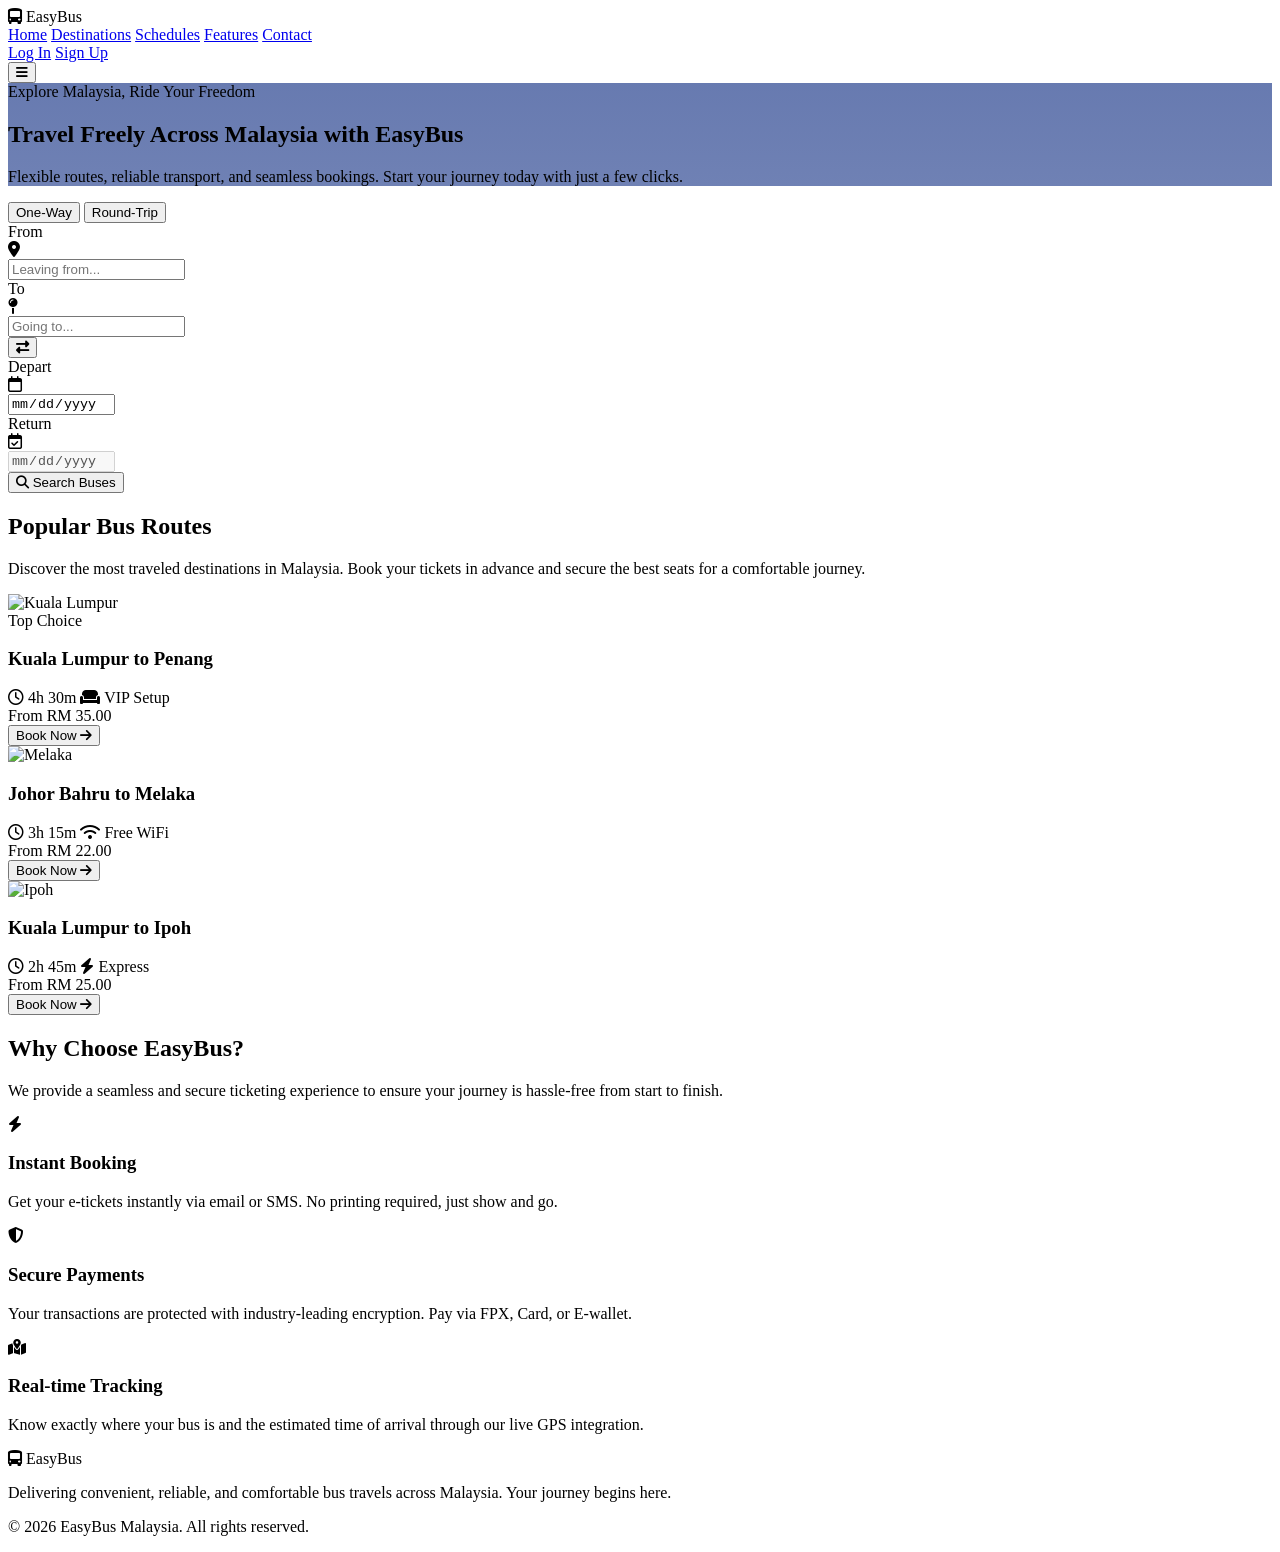
==== frontend/INDEX.html @ bebae69e "feat: add main landing page and live tracking page for EasyBus application - Created INDEX.html for " ====
<!DOCTYPE html>
<html lang="en" class="scroll-smooth">
<head>
    <meta charset="UTF-8">
    <meta name="viewport" content="width=device-width, initial-scale=1.0">
    <title>EasyBus | Travel Freely Across Malaysia</title>
    
    <!-- Google Fonts: Poppins for headings, Inter for body -->
    <link href="https://fonts.googleapis.com/css2?family=Inter:wght@300;400;500;600&family=Poppins:wght@500;600;700;800&display=swap" rel="stylesheet">
    
    <!-- Tailwind CSS -->
    <script src="https://cdn.tailwindcss.com"></script>
    
    <!-- FontAwesome for Icons -->
    <link rel="stylesheet" href="https://cdnjs.cloudflare.com/ajax/libs/font-awesome/6.4.0/css/all.min.css">
    
    <!-- Tailwind Configuration -->
    <script>
        tailwind.config = {
            theme: {
                extend: {
                    fontFamily: {
                        sans: ['Inter', 'sans-serif'],
                        heading: ['Poppins', 'sans-serif'],
                    },
                    colors: {
                        primary: '#1e3a8a', // Deep Blue
                        primaryLight: '#3b82f6',
                        accent: '#f59e0b', // Vibrant Amber/Orange
                        accentHover: '#d97706',
                    }
                }
            }
        }
    </script>
    <style>
        /* Custom styles for input date icons */
        input[type="date"]::-webkit-calendar-picker-indicator {
            background: transparent;
            bottom: 0;
            color: transparent;
            cursor: pointer;
            height: auto;
            left: 0;
            position: absolute;
            right: 0;
            top: 0;
            width: auto;
        }
        
        .hero-pattern {
            background-image: linear-gradient(rgba(30, 58, 138, 0.7), rgba(30, 58, 138, 0.4)), url('https://images.unsplash.com/photo-1544620347-c4fd4a3d5957?q=80&w=2069&auto=format&fit=crop');
            background-size: cover;
            background-position: center;
            background-attachment: fixed;
        }
        
        .image-zoom:hover img {
            transform: scale(1.05);
        }
    </style>
</head>
<body class="bg-gray-50 text-gray-800 antialiased font-sans">

    <!-- Navigation Bar -->
    <nav class="absolute w-full z-50 transition-all duration-300 bg-transparent border-b border-white/20">
        <div class="max-w-7xl mx-auto px-4 sm:px-6 lg:px-8">
            <div class="flex justify-between items-center h-20">
                <!-- Logo -->
                <div class="flex-shrink-0 flex items-center cursor-pointer">
                    <i class="fa-solid fa-bus-simple text-3xl text-accent mr-2"></i>
                    <span class="font-heading font-bold text-2xl text-white tracking-tight">Easy<span class="text-accent">Bus</span></span>
                </div>
                
                <!-- Desktop Menu -->
                <div class="hidden md:flex space-x-8 items-center">
                    <a href="#" class="text-white hover:text-accent transition-colors font-medium">Home</a>
                    <a href="#destinations" class="text-white hover:text-accent transition-colors font-medium">Destinations</a>
                    <a href="#" class="text-white hover:text-accent transition-colors font-medium">Schedules</a>
                    <a href="#features" class="text-white hover:text-accent transition-colors font-medium">Features</a>
                    <a href="#" class="text-white hover:text-accent transition-colors font-medium">Contact</a>
                </div>
                
                <!-- Auth Buttons -->
                <div class="hidden md:flex items-center space-x-4">
                    <a href="#" class="text-white font-medium hover:text-accent transition-colors">Log In</a>
                    <a href="#" class="bg-accent hover:bg-accentHover text-white px-5 py-2.5 rounded-full font-medium transition-colors shadow-lg shadow-accent/30">
                        Sign Up
                    </a>
                </div>

                <!-- Mobile menu button -->
                <div class="md:hidden flex items-center">
                    <button class="text-white hover:text-accent focus:outline-none">
                        <i class="fa-solid fa-bars text-2xl"></i>
                    </button>
                </div>
            </div>
        </div>
    </nav>

    <!-- Hero Section -->
    <section class="relative pt-32 pb-48 lg:pt-48 lg:pb-64 hero-pattern flex items-center justify-center text-center px-4">
        <div class="max-w-4xl mx-auto relative z-10">
            <span class="block text-accent font-bold tracking-wider uppercase mb-3 text-sm md:text-base">Explore Malaysia, Ride Your Freedom</span>
            <h1 class="text-4xl md:text-6xl lg:text-7xl font-heading font-bold text-white leading-tight mb-6 drop-shadow-lg">
                Travel Freely Across Malaysia with EasyBus
            </h1>
            <p class="text-lg md:text-xl text-gray-200 mb-10 drop-shadow max-w-2xl mx-auto">
                Flexible routes, reliable transport, and seamless bookings. Start your journey today with just a few clicks.
            </p>
        </div>
    </section>

    <!-- Search Widget (Overlapping Hero) -->
    <section class="relative z-20 max-w-6xl mx-auto px-4 sm:px-6 lg:px-8 -mt-32 lg:-mt-24 mb-20">
        <div class="bg-white rounded-2xl shadow-2xl p-6 lg:p-8 border border-gray-100">
            
            <!-- Tabs -->
            <div class="flex space-x-6 border-b border-gray-200 mb-6 pb-2">
                <button id="tab-one-way" class="text-primary border-b-2 border-primary font-semibold pb-2 px-1 focus:outline-none transition-colors" onclick="setTripType('one-way')">
                    One-Way
                </button>
                <button id="tab-round-trip" class="text-gray-400 border-b-2 border-transparent hover:text-primary font-medium pb-2 px-1 focus:outline-none transition-colors" onclick="setTripType('round-trip')">
                    Round-Trip
                </button>
            </div>

            <!-- Search Form -->
            <form class="grid grid-cols-1 md:grid-cols-2 lg:grid-cols-5 gap-4 items-end">
                
                <!-- From -->
                <div class="relative">
                    <label class="block text-xs font-semibold text-gray-500 uppercase tracking-wide mb-2">From</label>
                    <div class="relative">
                        <div class="absolute inset-y-0 left-0 pl-3 flex items-center pointer-events-none">
                            <i class="fa-solid fa-location-dot text-gray-400"></i>
                        </div>
                        <input type="text" placeholder="Leaving from..." class="w-full pl-10 pr-3 py-3 border border-gray-300 rounded-lg focus:ring-2 focus:ring-primaryLight focus:border-primaryLight outline-none transition-all text-sm font-medium">
                    </div>
                </div>

                <!-- To -->
                <div class="relative">
                    <label class="block text-xs font-semibold text-gray-500 uppercase tracking-wide mb-2">To</label>
                    <div class="relative">
                        <div class="absolute inset-y-0 left-0 pl-3 flex items-center pointer-events-none">
                            <i class="fa-solid fa-map-pin text-gray-400"></i>
                        </div>
                        <input type="text" placeholder="Going to..." class="w-full pl-10 pr-3 py-3 border border-gray-300 rounded-lg focus:ring-2 focus:ring-primaryLight focus:border-primaryLight outline-none transition-all text-sm font-medium">
                    </div>
                    <!-- Swap Button -->
                    <button type="button" class="hidden lg:flex absolute top-8 -left-6 bg-white border border-gray-200 rounded-full w-8 h-8 items-center justify-center text-primary hover:bg-gray-50 shadow-sm z-10 transition-transform hover:scale-110">
                        <i class="fa-solid fa-right-left"></i>
                    </button>
                </div>

                <!-- Departure Date -->
                <div class="relative">
                    <label class="block text-xs font-semibold text-gray-500 uppercase tracking-wide mb-2">Depart</label>
                    <div class="relative">
                        <div class="absolute inset-y-0 left-0 pl-3 flex items-center pointer-events-none">
                            <i class="fa-regular fa-calendar text-gray-400"></i>
                        </div>
                        <input type="date" class="w-full pl-10 pr-3 py-3 border border-gray-300 rounded-lg focus:ring-2 focus:ring-primaryLight focus:border-primaryLight outline-none transition-all text-sm font-medium text-gray-700 bg-white">
                    </div>
                </div>

                <!-- Return Date -->
                <div class="relative opacity-50" id="return-date-container">
                    <label class="block text-xs font-semibold text-gray-500 uppercase tracking-wide mb-2">Return</label>
                    <div class="relative">
                        <div class="absolute inset-y-0 left-0 pl-3 flex items-center pointer-events-none">
                            <i class="fa-regular fa-calendar-check text-gray-400"></i>
                        </div>
                        <input type="date" id="return-date" disabled class="w-full pl-10 pr-3 py-3 border border-gray-300 rounded-lg focus:ring-2 focus:ring-primaryLight focus:border-primaryLight outline-none transition-all text-sm font-medium text-gray-700 bg-gray-50 cursor-not-allowed">
                    </div>
                </div>

                <!-- Search Button & Passengers -->
                <div class="relative flex flex-col justify-end">
                    <button type="button" class="w-full bg-accent hover:bg-accentHover text-white py-3 px-4 rounded-lg font-bold text-lg transition-all shadow-lg shadow-accent/30 flex items-center justify-center gap-2 h-[46px]">
                        <i class="fa-solid fa-magnifying-glass"></i> Search Buses
                    </button>
                </div>

            </form>
        </div>
    </section>

    <!-- Popular Routes Section -->
    <section id="destinations" class="py-16 bg-gray-50">
        <div class="max-w-7xl mx-auto px-4 sm:px-6 lg:px-8">
            <div class="text-center mb-12">
                <h2 class="text-3xl md:text-4xl font-heading font-bold text-primary mb-4">Popular Bus Routes</h2>
                <p class="text-gray-500 max-w-2xl mx-auto">Discover the most traveled destinations in Malaysia. Book your tickets in advance and secure the best seats for a comfortable journey.</p>
            </div>

            <div class="grid grid-cols-1 md:grid-cols-3 gap-8">
                
                <!-- Card 1 -->
                <div class="bg-white rounded-2xl overflow-hidden shadow-md hover:shadow-xl transition-shadow duration-300 image-zoom border border-gray-100 group">
                    <div class="h-56 overflow-hidden relative">
                        <img src="https://images.unsplash.com/photo-1596422846543-74c6fc0e240e?q=80&w=2000&auto=format&fit=crop" alt="Kuala Lumpur" class="w-full h-full object-cover transition-transform duration-500">
                        <div class="absolute top-4 right-4 bg-white/90 backdrop-blur px-3 py-1 rounded-full text-xs font-bold text-primary shadow-sm">
                            Top Choice
                        </div>
                    </div>
                    <div class="p-6">
                        <div class="flex justify-between items-center mb-2">
                            <h3 class="text-xl font-bold text-gray-800">Kuala Lumpur to Penang</h3>
                        </div>
                        <div class="flex items-center gap-4 text-sm text-gray-500 mb-4">
                            <span class="flex items-center gap-1"><i class="fa-regular fa-clock text-accent"></i> 4h 30m</span>
                            <span class="flex items-center gap-1"><i class="fa-solid fa-couch text-accent"></i> VIP Setup</span>
                        </div>
                        <div class="flex justify-between items-center mt-4 pt-4 border-t border-gray-100">
                            <div class="text-gray-500 text-sm">From <span class="text-xl font-bold text-primary block">RM 35.00</span></div>
                            <button class="text-accent font-semibold group-hover:text-primary transition-colors flex items-center gap-2">Book Now <i class="fa-solid fa-arrow-right"></i></button>
                        </div>
                    </div>
                </div>

                <!-- Card 2 -->
                <div class="bg-white rounded-2xl overflow-hidden shadow-md hover:shadow-xl transition-shadow duration-300 image-zoom border border-gray-100 group">
                    <div class="h-56 overflow-hidden relative">
                        <img src="https://images.unsplash.com/photo-1582298681142-83b63294c653?q=80&w=2000&auto=format&fit=crop" alt="Melaka" class="w-full h-full object-cover transition-transform duration-500">
                    </div>
                    <div class="p-6">
                        <div class="flex justify-between items-center mb-2">
                            <h3 class="text-xl font-bold text-gray-800">Johor Bahru to Melaka</h3>
                        </div>
                        <div class="flex items-center gap-4 text-sm text-gray-500 mb-4">
                            <span class="flex items-center gap-1"><i class="fa-regular fa-clock text-accent"></i> 3h 15m</span>
                            <span class="flex items-center gap-1"><i class="fa-solid fa-wifi text-accent"></i> Free WiFi</span>
                        </div>
                        <div class="flex justify-between items-center mt-4 pt-4 border-t border-gray-100">
                            <div class="text-gray-500 text-sm">From <span class="text-xl font-bold text-primary block">RM 22.00</span></div>
                            <button class="text-accent font-semibold group-hover:text-primary transition-colors flex items-center gap-2">Book Now <i class="fa-solid fa-arrow-right"></i></button>
                        </div>
                    </div>
                </div>

                <!-- Card 3 -->
                <div class="bg-white rounded-2xl overflow-hidden shadow-md hover:shadow-xl transition-shadow duration-300 image-zoom border border-gray-100 group">
                    <div class="h-56 overflow-hidden relative">
                        <img src="https://images.unsplash.com/photo-1528644498305-65c2763f03a6?q=80&w=2000&auto=format&fit=crop" alt="Ipoh" class="w-full h-full object-cover transition-transform duration-500">
                    </div>
                    <div class="p-6">
                        <div class="flex justify-between items-center mb-2">
                            <h3 class="text-xl font-bold text-gray-800">Kuala Lumpur to Ipoh</h3>
                        </div>
                        <div class="flex items-center gap-4 text-sm text-gray-500 mb-4">
                            <span class="flex items-center gap-1"><i class="fa-regular fa-clock text-accent"></i> 2h 45m</span>
                            <span class="flex items-center gap-1"><i class="fa-solid fa-bolt text-accent"></i> Express</span>
                        </div>
                        <div class="flex justify-between items-center mt-4 pt-4 border-t border-gray-100">
                            <div class="text-gray-500 text-sm">From <span class="text-xl font-bold text-primary block">RM 25.00</span></div>
                            <button class="text-accent font-semibold group-hover:text-primary transition-colors flex items-center gap-2">Book Now <i class="fa-solid fa-arrow-right"></i></button>
                        </div>
                    </div>
                </div>

            </div>
        </div>
    </section>

    <!-- Interactive Features Section -->
    <section id="features" class="py-16 bg-white border-t border-gray-100">
        <div class="max-w-7xl mx-auto px-4 sm:px-6 lg:px-8">
            <div class="text-center mb-16">
                <h2 class="text-3xl md:text-4xl font-heading font-bold text-primary mb-4">Why Choose EasyBus?</h2>
                <p class="text-gray-500 max-w-2xl mx-auto">We provide a seamless and secure ticketing experience to ensure your journey is hassle-free from start to finish.</p>
            </div>

            <div class="grid grid-cols-1 md:grid-cols-3 gap-10 text-center">
                <!-- Feature 1 -->
                <div class="p-6 rounded-2xl hover:bg-gray-50 transition-colors">
                    <div class="w-20 h-20 mx-auto bg-blue-50 text-primary rounded-full flex items-center justify-center text-3xl mb-6 shadow-sm">
                        <i class="fa-solid fa-bolt"></i>
                    </div>
                    <h3 class="text-xl font-bold text-gray-800 mb-3">Instant Booking</h3>
                    <p class="text-gray-500">Get your e-tickets instantly via email or SMS. No printing required, just show and go.</p>
                </div>

                <!-- Feature 2 -->
                <div class="p-6 rounded-2xl hover:bg-gray-50 transition-colors">
                    <div class="w-20 h-20 mx-auto bg-blue-50 text-primary rounded-full flex items-center justify-center text-3xl mb-6 shadow-sm">
                        <i class="fa-solid fa-shield-halved"></i>
                    </div>
                    <h3 class="text-xl font-bold text-gray-800 mb-3">Secure Payments</h3>
                    <p class="text-gray-500">Your transactions are protected with industry-leading encryption. Pay via FPX, Card, or E-wallet.</p>
                </div>

                <!-- Feature 3 -->
                <div class="p-6 rounded-2xl hover:bg-gray-50 transition-colors">
                    <div class="w-20 h-20 mx-auto bg-blue-50 text-primary rounded-full flex items-center justify-center text-3xl mb-6 shadow-sm">
                        <i class="fa-solid fa-map-location-dot"></i>
                    </div>
                    <h3 class="text-xl font-bold text-gray-800 mb-3">Real-time Tracking</h3>
                    <p class="text-gray-500">Know exactly where your bus is and the estimated time of arrival through our live GPS integration.</p>
                </div>
            </div>
        </div>
    </section>

    <!-- Footer -->
    <footer class="bg-primary text-white py-12 border-t-4 border-accent">
        <div class="max-w-7xl mx-auto px-4 sm:px-6 lg:px-8 text-center md:text-left flex flex-col md:flex-row justify-between items-center gap-6">
            <div>
                <div class="flex items-center justify-center md:justify-start mb-4">
                    <i class="fa-solid fa-bus-simple text-2xl text-accent mr-2"></i>
                    <span class="font-heading font-bold text-xl text-white tracking-tight">Easy<span class="text-accent">Bus</span></span>
                </div>
                <p class="text-blue-200 text-sm max-w-sm">Delivering convenient, reliable, and comfortable bus travels across Malaysia. Your journey begins here.</p>
            </div>
            
            <div class="text-blue-200 text-sm">
                <p>&copy; 2026 EasyBus Malaysia. All rights reserved.</p>
            </div>
        </div>
    </footer>

    <!-- Interactive Script -->
    <script>
        // Simple logic to toggle Return Date field based on trip type
        function setTripType(type) {
            const oneWayTab = document.getElementById('tab-one-way');
            const roundTripTab = document.getElementById('tab-round-trip');
            const returnContainer = document.getElementById('return-date-container');
            const returnInput = document.getElementById('return-date');

            if (type === 'one-way') {
                // Style Active Tab
                oneWayTab.classList.add('text-primary', 'border-primary', 'font-semibold');
                oneWayTab.classList.remove('text-gray-400', 'border-transparent', 'font-medium');
                
                // Style Inactive Tab
                roundTripTab.classList.remove('text-primary', 'border-primary', 'font-semibold');
                roundTripTab.classList.add('text-gray-400', 'border-transparent', 'font-medium');
                
                // Disable Return Date
                returnContainer.classList.add('opacity-50');
                returnInput.disabled = true;
                returnInput.classList.add('bg-gray-50', 'cursor-not-allowed');
                returnInput.classList.remove('bg-white');
                returnInput.value = "";
                
            } else {
                // Style Active Tab
                roundTripTab.classList.add('text-primary', 'border-primary', 'font-semibold');
                roundTripTab.classList.remove('text-gray-400', 'border-transparent', 'font-medium');
                
                // Style Inactive Tab
                oneWayTab.classList.remove('text-primary', 'border-primary', 'font-semibold');
                oneWayTab.classList.add('text-gray-400', 'border-transparent', 'font-medium');
                
                // Enable Return Date
                returnContainer.classList.remove('opacity-50');
                returnInput.disabled = false;
                returnInput.classList.remove('bg-gray-50', 'cursor-not-allowed');
                returnInput.classList.add('bg-white');
            }
        }
    </script>
</body>
</html>
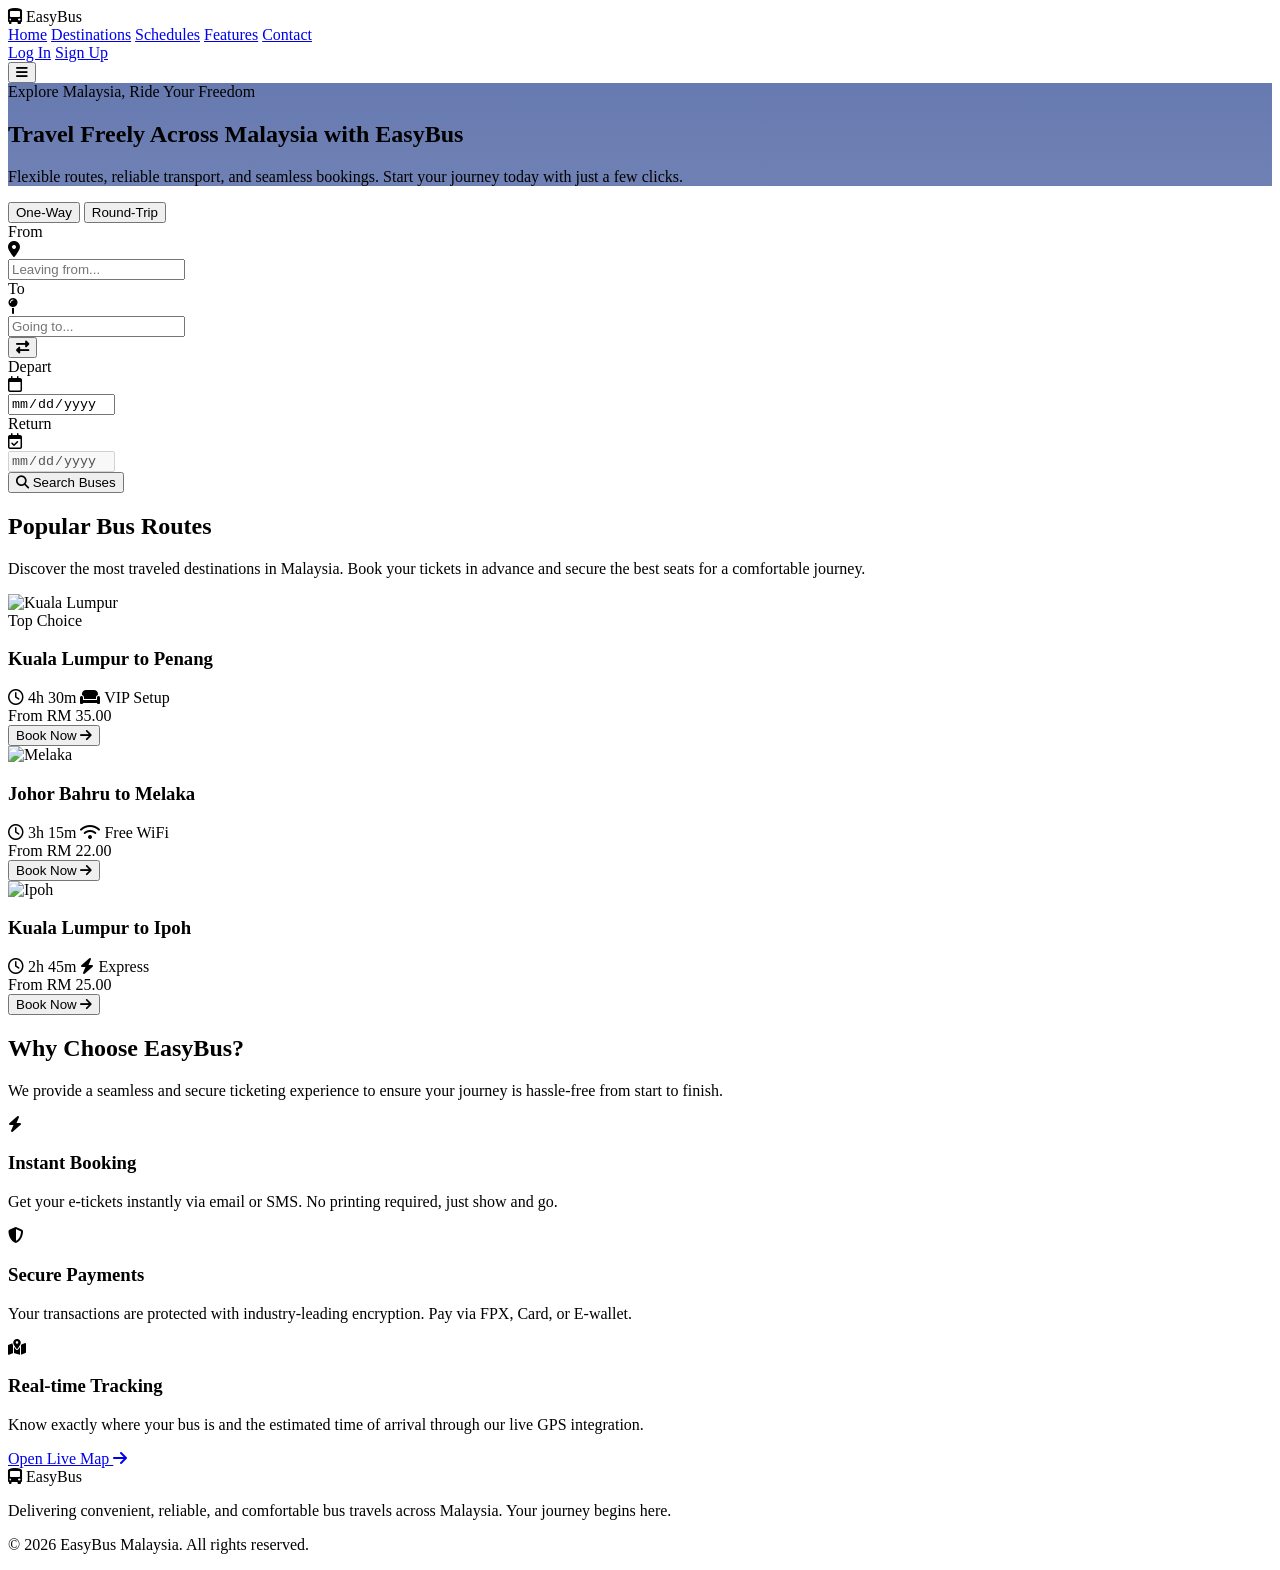
==== commit da1de629: "fix(frontend): clean duplicate header in ADD_SCHEDULE and link navigation across pages" ====
--- a/frontend/INDEX.html
+++ b/frontend/INDEX.html
@@ -1,4 +1,4 @@
-<!DOCTYPE html>
+﻿<!DOCTYPE html>
 <html lang="en" class="scroll-smooth">
 <head>
     <meta charset="UTF-8">
@@ -298,7 +298,7 @@
                         <i class="fa-solid fa-map-location-dot"></i>
                     </div>
                     <h3 class="text-xl font-bold text-gray-800 mb-3">Real-time Tracking</h3>
-                    <p class="text-gray-500">Know exactly where your bus is and the estimated time of arrival through our live GPS integration.</p>
+                    <p class="text-gray-500 mb-4">Know exactly where your bus is and the estimated time of arrival through our live GPS integration.</p><a href="Tracking.html" class="inline-flex items-center text-primary font-semibold hover:text-accent transition-colors">Open Live Map <i class="fa-solid fa-arrow-right ml-2 text-sm"></i></a>
                 </div>
             </div>
         </div>
